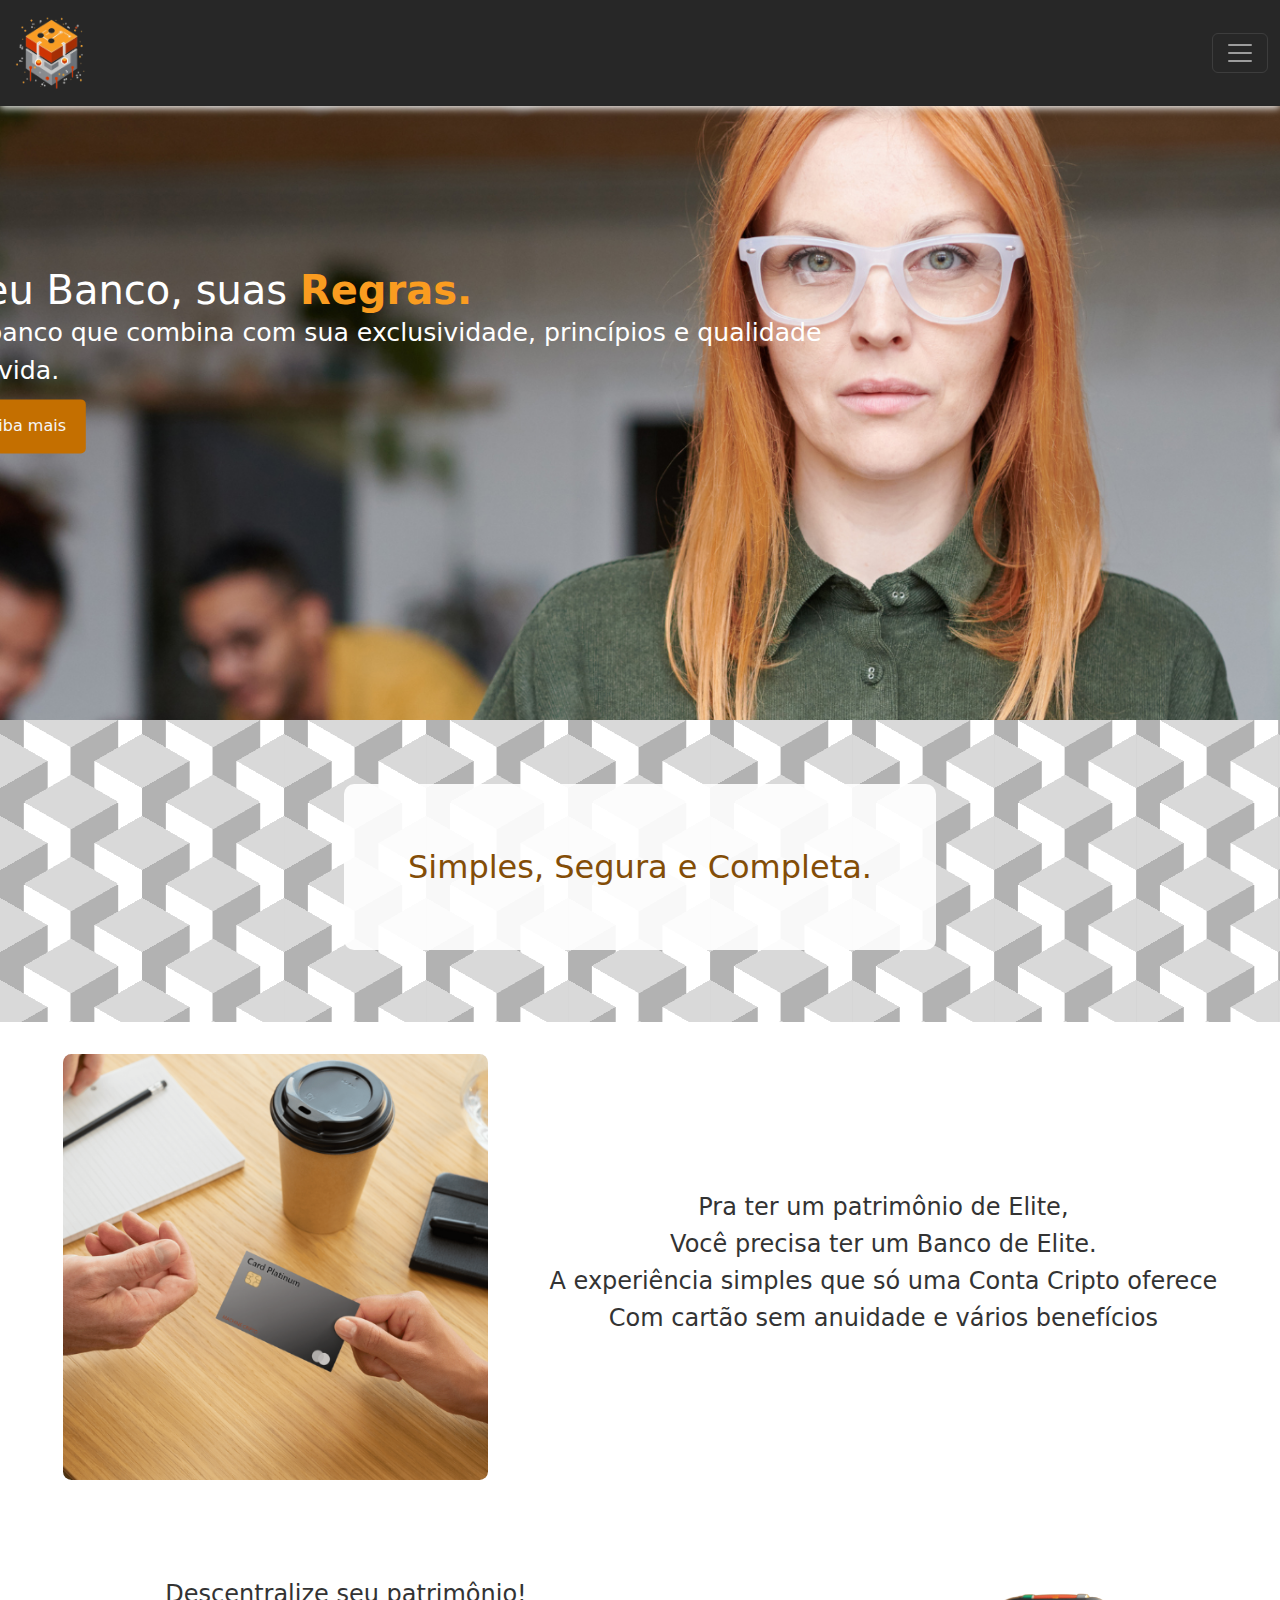
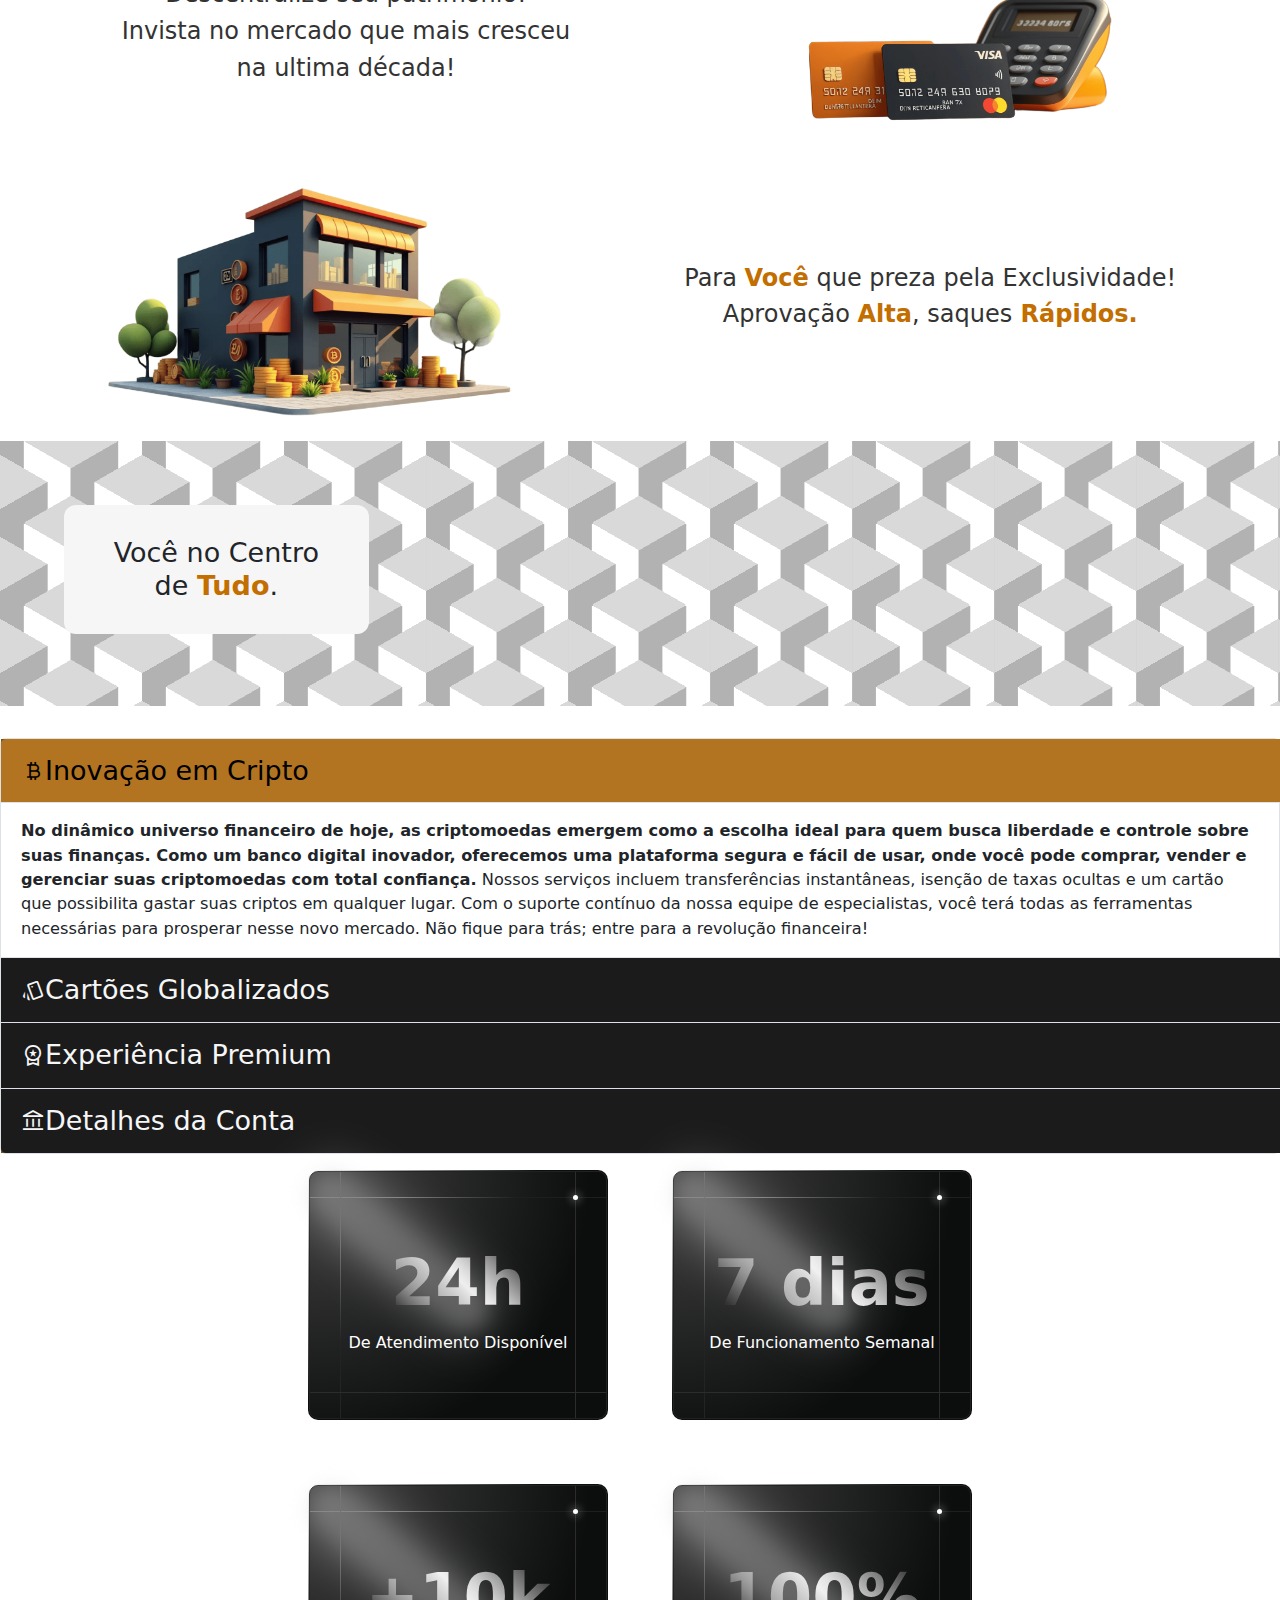
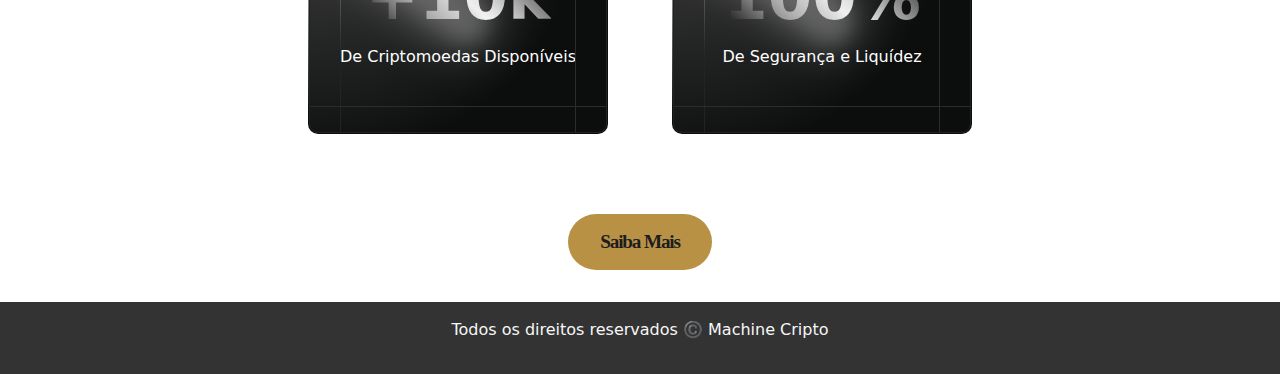
==== Machine Cripto/index.html @ af9150ca "Add files via upload" ====
<!DOCTYPE html>
<html lang="pt-br">

<head>
  <meta charset="UTF-8">
  <meta name="viewport" content="width=device-width, initial-scale=1.0">
  <link rel="stylesheet" href="./styles.css">
  <link rel="preconnect" href="https://fonts.googleapis.com">
  <link rel="preconnect" href="https://fonts.gstatic.com" crossorigin>
  <link
    href="https://fonts.googleapis.com/css2?family=Inter:ital,opsz,wght@0,14..32,100..900;1,14..32,100..900&display=swap"
    rel="stylesheet">
  <script src="./server.js"></script>
  <link href="https://cdn.jsdelivr.net/npm/bootstrap@5.3.3/dist/css/bootstrap.min.css" rel="stylesheet"
    integrity="sha384-QWTKZyjpPEjISv5WaRU9OFeRpok6YctnYmDr5pNlyT2bRjXh0JMhjY6hW+ALEwIH" crossorigin="anonymous">
  <script src="https://cdn.jsdelivr.net/npm/bootstrap@5.3.3/dist/js/bootstrap.bundle.min.js"
    integrity="sha384-YvpcrYf0tY3lHB60NNkmXc5s9fDVZLESaAA55NDzOxhy9GkcIdslK1eN7N6jIeHz"
    crossorigin="anonymous"></script>
  <link rel="icon" href="./assets/LOGO__2_-removebg-preview.png">
  <link rel="stylesheet" href="https://fonts.googleapis.com/css2?family=Material+Symbols+Outlined" />
  <title>Machine Cripto</title>
</head>
<body>

  <header>
    <nav class="navbar navbar-dark fixed-top" style="background-color: #272727;">
      <div class="container-fluid">
        <a class="navbar-brand" href="#"><img class="logo_machine" src="./assets/logo.machinecrip.png" alt=""></a>
        <button class="navbar-toggler" type="button" data-bs-toggle="offcanvas" data-bs-target="#offcanvasNavbar"
          aria-controls="offcanvasNavbar" aria-label="Toggle navigation">
          <span class="navbar-toggler-icon"></span>
        </button>
        <div class="offcanvas offcanvas-end" tabindex="-1" id="offcanvasNavbar" aria-labelledby="offcanvasNavbarLabel">
          <div class="offcanvas-header" style="background-color: #272727;>
            <h5 class="offcanvas-title" id="offcanvasNavbarLabel">Menu</h5>
            <button type="button" class="btn-close btn-close-white" data-bs-dismiss="offcanvas"
              aria-label="Close"></button>
          </div>
          <div class="offcanvas-body" style="background-color: #272727; ;">
            <ul class="navbar-nav justify-content-end pe-3">
              <li class="nav-item">
                <a class="nav-link active" aria-current="page" href="#" >Home</a>
              </li>
              <li class="nav-item">
                <a class="nav-link" href="./pageDois/loguin.html">Entre ou Cadastre-se</a>
              </li>
              <li class="nav-item dropdown">
                <a class="nav-link dropdown-toggle" href="#" role="button" data-bs-toggle="dropdown"
                  aria-expanded="false" >
                  Mais
                </a>
                <ul class="dropdown-menu" style="background-color: #272727;">
                  <li><a class="dropdown-item" href="./pageDois/indexDois.html" >Sobre Nós</a></li>
                  <li><a class="dropdown-item" href="./pageDois/Termos.html" ">Termos de uso</a></li>
                  <li>
                    <hr class="dropdown-divider">
                  </li>
                  <li><a class="dropdown-item" href="#" ">Atendimento ao cliente</a></li>
                </ul>
              </li>
            </ul>
            <form class="d-flex mt-3" role="search">
              <input class="form-control me-2" type="search" placeholder="O que você procura?" aria-label="Search">
              <button class="btn btn-outline-success" type="submit">Pesquisar</button>
            </form>
          </div>
        </div>
      </div>
    </nav>

  </header>
  <div class="banner">




    
    <img class="bannerInittt" src="./assets/Home.png" alt="Banner Inicial">
    <div class="overlay">
      <h1 class="title-home">Seu Banco, suas <strong class="palavraChave1"> Regras.</strong></h1>
      <p class="p-home">O banco que combina com sua exclusividade, princípios e qualidade de vida.</p>
      <button class="banner-button">Saiba mais</button>
    </div>
  </div>



  <div class="sesson">
  
    <div class="containerr"> <h1 class="mensagem">Simples, Segura e Completa.</h1> </div>

    <div class="divSEC">
      
      <img src="./assets/Design sem nome (11).png" alt="Vantagens do Uso de Criptomoedas" class="foto1">
      <div class="divSECText">
        <h1 class="contain_t1">Pra ter um patrimônio de Elite,</h1>
        <h1 class="contain_t1">Você precisa ter um Banco de Elite.</h1>
        <h2 class="contain_t2">A experiência simples que só uma Conta Cripto oferece</h2>
        <h2 class="contain_t2">Com cartão sem anuidade e vários benefícios</h1>
      </div>
    </div>
  </div>

  <div class="sesson">
    <div class="sessondivv">
      <div class="sessonTexto">
        <h1 class="contain_t1">Descentralize seu patrimônio!</h1>
        <h2 class="contain_t2">Invista no mercado que mais cresceu</h2>
        <h2 class="contain_t2">na ultima década!</h2>
      </div>
      <img class="foto1" src="./assets/d0638cfb-7d3e-4db9-a3ae-51fefed3ad4a.png" alt="Casos de Uso Comuns">
    </div>
  </div>

  <div class="sessondiv">
      <img class="foto1" src="./assets/ImageSynthetic (3).png" alt="Exemplos de Empresas que Aceitam Criptomoedas">
      <div class="sessondiv">
        <div class="divSECText">
          <h1 class="contain_t3">Para <strong class="palavraChave">Você</strong> que preza pela Exclusividade!</h1>
          <h2 class="contain_t2">Aprovação <strong class="palavraChave">Alta</strong>, saques<strong class="palavraChave"> Rápidos.</strong>
          </h2>
        </div>
    </div>
  </div>
  </section class="termosDeuso">

  
  <div class="containerr">
    <div class="text-containerr">
        <h1 class="text1">Você no Centro de <strong class="palavraChave">Tudo</strong>.</h1>
    </div>
    <img src="./assets/Design sem nome (12).png" alt="" class="foto2">
</div>
  <section class="session_rright">
    <div class="accordion" id="accordionPanelsStayOpenExample">
      <div class="accordion-item">
          <h2 class="accordion-header">
              <button class="accordion-button" type="button" data-bs-toggle="collapse" data-bs-target="#panelsStayOpen-collapseOne" aria-expanded="true" aria-controls="panelsStayOpen-collapseOne">
                  <span class="material-symbols-outlined">currency_bitcoin</span> Inovação em Cripto 
              </button>
          </h2>
          <div id="panelsStayOpen-collapseOne" class="accordion-collapse collapse show">
              <div class="accordion-body">
                  <strong>No dinâmico universo financeiro de hoje, as criptomoedas emergem como a escolha ideal para quem busca liberdade e controle sobre suas finanças. Como um banco digital inovador, oferecemos uma plataforma segura e fácil de usar, onde você pode comprar, vender e gerenciar suas criptomoedas com total confiança.</strong> Nossos serviços incluem transferências instantâneas, isenção de taxas ocultas e um cartão que possibilita gastar suas criptos em qualquer lugar. Com o suporte contínuo da nossa equipe de especialistas, você terá todas as ferramentas necessárias para prosperar nesse novo mercado. Não fique para trás; entre para a revolução financeira!
              </div>
          </div>
      </div>
      <div class="accordion-item">
          <h2 class="accordion-header">
              <button class="accordion-button collapsed" type="button" data-bs-toggle="collapse" data-bs-target="#panelsStayOpen-collapseTwo" aria-expanded="false" aria-controls="panelsStayOpen-collapseTwo">
                  <span class="material-symbols-outlined">style</span>Cartões Globalizados
              </button>
          </h2>
          <div id="panelsStayOpen-collapseTwo" class="accordion-collapse collapse">
              <div class="accordion-body">
                  <strong>Descubra a liberdade financeira com nossos cartões globalizados, projetados para facilitar transações em qualquer moeda, seja ela fiduciária ou criptográfica. Com um único cartão, você pode fazer câmbio instantâneo entre moedas governamentais e criptomoedas, aproveitando as melhores taxas do mercado.</strong> Viaje, compre e gerencie seu dinheiro de forma prática e segura. Nossos cartões oferecem integração total com sua conta digital, permitindo que você acesse seus ativos em qualquer lugar do mundo. Transforme sua experiência financeira e mantenha-se à frente com a flexibilidade que só um cartão globalizado pode proporcionar!
              </div>
          </div>
      </div>
      <div class="accordion-item">
          <h2 class="accordion-header">
              <button class="accordion-button collapsed" type="button" data-bs-toggle="collapse" data-bs-target="#panelsStayOpen-collapseThree" aria-expanded="false" aria-controls="panelsStayOpen-collapseThree">
                  <span class="material-symbols-outlined">workspace_premium</span> Experiência Premium 
              </button>
          </h2>
          <div id="panelsStayOpen-collapseThree" class="accordion-collapse collapse">
              <div class="accordion-body">
                  <strong>No nosso banco digital, a exclusividade não é apenas um conceito; é um compromisso. Nós nos especializamos em atender clientes que buscam serviços financeiros sob medida, com um padrão elevado de qualidade e sofisticação. Aqui, cada cliente é tratado como único, recebendo atenção personalizada e soluções financeiras que refletem seu estilo de vida.</strong> Com acesso a produtos exclusivos, assessoria financeira dedicada e um atendimento que prioriza a discrição e a eficiência, garantimos que sua experiência conosco seja inigualável. Se você valoriza privacidade, segurança e inovação, nós temos a solução perfeita para você.
              </div>
          </div>
      </div>
      <div class="accordion-item">
          <h2 class="accordion-header">
              <button class="accordion-button collapsed" type="button" data-bs-toggle="collapse" data-bs-target="#panelsStayOpen-collapseFour" aria-expanded="false" aria-controls="panelsStayOpen-collapseFour">
                  <span class="material-symbols-outlined">account_balance</span> Detalhes da Conta
              </button>
          </h2>
          <div id="panelsStayOpen-collapseFour" class="accordion-collapse collapse">
              <div class="accordion-body">
                  <strong>Descubra a conveniência e a modernidade de ter uma conta 100% digital, onde você pode gerenciar suas finanças de forma rápida e segura, a qualquer hora e em qualquer lugar. Nossa plataforma oferece acesso total a todos os serviços bancários com apenas alguns cliques.</strong> Com recursos como transferências instantâneas, pagamentos de contas, investimento em criptomoedas e controle de gastos em tempo real, você tem tudo o que precisa na palma da mão. Além disso, nossa interface intuitiva garante uma experiência fluida, sem complicações. Seja você um cliente individual ou uma empresa, nossa conta digital é projetada para atender suas necessidades específicas, oferecendo suporte dedicado e ferramentas personalizadas. Aproveite a liberdade de gerenciar suas finanças sem limites e sem filas.
              </div>
          </div>
      </div>
  </div>
  
  </section>
    <div class="finaly">
      <div class="cards-end">

        <div class="outer">
          <div class="dot"></div>
          <div class="cardd">
            <div class="ray"></div>
            <div class="text">24h</div>
            <div>De Atendimento  Disponível</div>
            <div class="line topl"></div>
            <div class="line leftl"></div>
            <div class="line bottoml"></div>
            <div class="line rightl"></div>
          </div>
        </div>



        <div class="outer">
          <div class="dot"></div>
          <div class="cardd">
            <div class="ray"></div>
            <div class="text">+10k</div>
            <div>De Criptomoedas Disponíveis</div>
            <div class="line topl"></div>
            <div class="line leftl"></div>
            <div class="line bottoml"></div>
            <div class="line rightl"></div>
          </div>
        </div>

      </div>

      <div class="cards-end">

        <div class="outer">
          <div class="dot"></div>
          <div class="cardd">
            <div class="ray"></div>
            <div class="text">7 dias</div>
            <div>De Funcionamento Semanal</div>
            <div class="line topl"></div>
            <div class="line leftl"></div>
            <div class="line bottoml"></div>
            <div class="line rightl"></div>
          </div>
        </div>

        <div class="outer">
          <div class="dot"></div>
          <div class="cardd">
            <div class="ray"></div>
            <div class="text">100%</div>
            <div>De Segurança e Liquídez</div>
            <div class="line topl"></div>
            <div class="line leftl"></div>
            <div class="line bottoml"></div>
            <div class="line rightl"></div>
          </div>
        </div>

      </div>

    </div>


  </section>
  <div class="botaoDiv">
    <a class="button button-item" href="./pageDois/indexDois.html">
      <span class="button-bg">
        <span class="button-bg-layers">
          <span class="button-bg-layer button-bg-layer-1 -purple"></span>
          <span class="button-bg-layer button-bg-layer-2 -turquoise"></span>
          <span class="button-bg-layer button-bg-layer-3 -yellow"></span>
        </span>
      </span>
      <span class="button-inner">
        <span class="button-inner-static">Saiba Mais</span>
        <span class="button-inner-hover">Saiba Mais</span>
      </span>
    </a>
  </div>
  
  <footer class="rodape">
    <p>Todos os direitos reservados ©️ Machine Cripto</p>
  </footer>
</body>


</html>
---- Machine Cripto/styles.css ----
body {
  font-family: 'Inter', sans-serif;
  margin: 0;
  padding: 0;
  box-sizing: border-box;
  color: #333;
  background-color: #c1c1c1;
}

header {
  width: 100%;
  background-color: #333;
  color: #fff;
}

.logo_machine {
  width: 80px;
  height: 80px;
}

/* Banner Initialization */
.bannerInit {
  width: 100%;
  display: flex;
  align-items: center;
  justify-content: center;
  padding: 0 5px 15px 5px;
}

.mensagem {
  padding: 5vw; /* Padding responsivo padrão */
  color: #834d07;
  font-size: 2.5vw; /* Tamanho da fonte responsivo padrão */
  text-align: center; /* Centraliza o texto */

  border-radius: 10px; /* Borda arredondada */
  background-color: rgba(255, 255, 255, 0.9); /* Fundo branco semitransparente */

}

.accordion {
  margin: 0 auto;
  align-items: center;
  /* margin-left: 0.1rem; */
  padding-top: 2rem ;
  width: 100%; /* Garante que a largura do acordeão ocupe 100% do contêiner pai */
  ; /* Centraliza o acordeão na página */
  border: none; /* Remove bordas se necessário */
}

/* Media query para dispositivos móveis */
@media (max-width: 600px) {

  .session_rright{
    margin-left: 0;  /* Remove a margem esquerda */
  }

  .accordion {
    width: 95%;
    margin-right: 20px;
    padding: 0;
  }

  .accordion-button {
      font-size: 1rem; /* Ajusta o tamanho da fonte do botão */
      padding: 1rem; /* Aumenta o preenchimento para melhor toque em telas pequenas */
  }

  .accordion-body {
      font-size: 0.9rem; /* Ajusta o tamanho da fonte do conteúdo */
      padding: 1rem; /* Garante que o conteúdo tenha um bom espaçamento */
  }
}


@media (max-width: 1025px) {
  .mensagem {
    padding: 8vw; /* Aumenta o padding */
    font-size: 4vw; /* Aumenta o tamanho da fonte */
  }

  h1.text1{
    font-size: 32px;

  }

  .foto1{
    width: 70%;
  }

  h1.contain_t1{
    font-size: 3.4vh;
  }

  h2.contain_t2{
    font-size: 2vh;
  }

  div.divSEC{
    padding: 2rem;
    gap: 3rem;
  }

  div.overlay{
    padding: 6rem;
    font-size: 1.5vh;
  }

  h1.title-home{
    font-size: 3vh;
  }

  p.p-home{
    font-size: 1.7vh;
  }

  img.bannerInittt{
    width: 250%;
    margin-right: 100rem;
    height: auto;
  }

  button.banner-button{
    font-size: 1.9vh;
  }
}

/* Ajustes para celulares */
@media (max-width: 770px) {
  .mensagem {
    padding: 8vw; /* Aumenta o padding */
    font-size: 4vw; /* Aumenta o tamanho da fonte */
  }

  h1.text1{
    font-size: 32px;

  }

  .foto1{
    width: 70%;
  }

  h1.contain_t1{
    font-size: 3.4vh;
  }

  h2.contain_t2{
    font-size: 2vh;
  }

  div.divSEC{
    padding: 2rem;
    gap: 3rem;
  }

  div.overlay{
    padding: 6rem;
    font-size: 1.5vh;
  }

  h1.title-home{
    font-size: 3vh;
  }

  p.p-home{
    font-size: 1.7vh;
  }

  img.bannerInittt{
    width: 250%;
    margin-right: 100rem;
    height: auto;
  }

  button.banner-button{
    font-size: 1.9vh;
  }

  .accordion{
    width: 90%;
    margin-right: 3.7rem;

  }
}

/* Navbar Styles */
.navbar {
  display: flex;
  align-items: center;
  justify-content: space-between;
  padding: 10px 30px;
  box-shadow: 0 0.1rem 0.5rem #fff;
}

/* NavLinks Styles */
.navLinks {
  font-weight: 700;
}

.navLinks:hover {
  transition: 0.8s;
  font-size: 17px;
}

.navbar a {
  color: #fff;
  text-decoration: none;
  display: flex;
  align-items: center;
  gap: 1rem;
  font-weight: 500;
}


.burger {
  position: relative;
  width: 40px;
  height: 30px;
  background: transparent;
  cursor: pointer;
  display: block;
}

.session_rright{
  margin: 0 auto;
  align-items: center;
}

.container {
  background-color: #414141;
}


@keyframes bounce {
  0%, 100% {
    transform: translateY(36px);
  }
  50% {
    transform: translateY(46px);
  }
}

@keyframes bounce2 {
  0%, 100% {
    transform: translateY(46px);
  }
  50% {
    transform: translateY(56px);
  }
}

@keyframes umbral {
  0% {
    stop-color: #d3a5102e;
  }
  50% {
    stop-color: rgba(211, 165, 16, 0.519);
  }
  100% {
    stop-color: #d3a5102e;
  }
}

@keyframes particles {
  0%, 100% {
    transform: translateY(16px);
  }
  50% {
    transform: translateY(6px);
  }
}

#particles {
  animation: particles 4s ease-in-out infinite;
}

#animatedStop {
  animation: umbral 4s infinite;
}

#bounce {
  animation: bounce 4s ease-in-out infinite;
}

#bounce2 {
  animation: bounce2 4s ease-in-out infinite;
  animation-delay: 0.5s;
}


.session {
  display: flex;
  justify-content: center;
  align-items: center;
  padding: 2rem;
  background-color: #fff;
  box-shadow: 0 4px 8px rgba(0, 0, 0, 0.1);
  margin: 2rem 0;
}

.session h2 {
  margin: 0;
  font-size: 1.5rem;
  color: #333;
}


.toping {
  display: flex;
  flex-direction: column;
  align-items: center;
  justify-content: center;
  margin-top: 1px;
}

.topping_h1 {
  margin-top: 1px;
  font-weight: 900;
  text-align: center;
}


.contain {
  display: block;
  text-align: center;
}

.divSEC {
  display: flex;
  align-items: center;
  justify-content: space-around;
  margin: 2rem;
  flex-wrap: wrap-reverse;
}

.divSECText {
  font-size: 28px;
}

.foto1 {
  width: 35%; /* ajuste o tamanho da imagem */
  height: auto; /* ajuste o tamanho da imagem */
  background-size: cover;
  border-radius: 2%;
  opacity: 1; /* inicia invisível */
  transition: opacity 0.5s ease;
}

.foto2{
  width: 70%; /* ajuste o tamanho da imagem */
  height: auto; /* ajuste o tamanho da imagem */
  background-size: cover;
  border-radius: 2%;
  opacity: 1; /* inicia invisível */
  transition: opacity 0.5s ease;
}

.sessonDiv {
  display: flex-wrap;
  align-items: center;
  justify-content: space-around;
  margin: 2rem;
  flex-direction: wrap-reverse;
}

@media (max-width: 1200px) {
  .sessonDiv {
    flex-direction: column;
    align-items: center;
  }
}


@media (max-width: 900px) {
  .sessonDiv {
    margin: 1rem;
  }
}


@media (max-width: 600px) {
  .sessonDiv {
    margin: 0.5rem;
    padding: 1rem;
  }
}

.sessonFoto {
  height: 450px;
  width: 100%;
  max-width: 900px;
}

.sessonTexto {
  margin: 30px;
  font-size: 28px;
}

.sessondivv{
  display: flex;
  align-items: center;
  justify-content: space-around;
  margin: 1rem;
  flex-wrap: wrap;
}


.sessondiv {
  display: flex;
  align-items: center;
  justify-content: space-around;
  margin: 1rem;
  flex-wrap: wrap-reverse;
}

.sessonfoto3 {
  width: 50px;
  height: 50px;
}

.contain_t {
  font-size: 1rem;
  margin-bottom: 1rem;
  color: #333;
}

.contain_t1,
.contain_t2,
.contain_t3 {
  font-size: 1.5rem; /* Tamanho da fonte responsivo padrão */
  color: #333; /* Cor do texto (ajuste conforme necessário) */
  text-align: center; /* Centraliza o texto */
}



/* Ajustes para celulares */
@media (max-width: 768px) {
  .contain_t1,
  .contain_t2,
  .contain_t3 {
    font-size: 6vw; /* Aumenta ainda mais o tamanho da fonte */
  }
}

h2 {
  font-size: 1.5rem;
  color: #333;
}

/* Responsive Styles */
@media (max-width: 1200px) {
  .contain_t {
    font-size: 1.75rem;
  }

  .navbar {
    padding: 10px 20px;
  }

  .divSECText {
    font-size: 1.5rem;
  }

  .foto1,
  .sessonFoto {
    width: 50%;
    height: auto;
  }
}

@media (max-width: 1024px) {
  .session {
    flex-direction: column;
    padding: 1rem;
  }

  .contain_t {
    font-size: 1.5rem;
  }

  .navbar {
    flex-direction: column;
    align-items: center;
  }

  .divSECText {
    font-size: 1.25rem;
  }
  .divsessonTexto {
    font-size: 1.25rem;
  }
}

@media (max-width: 600px) {

  @media (max-width: 600px) {
    section.session_right {
      display: flex;
      padding: 2rem;
      margin: 0 auto; /* Centraliza a seção */
      align-items: center; /* Alinha itens no centro verticalmente */
      text-align: center; /* Centraliza o texto */
      flex-direction: column; /* Empilha os itens verticalmente */
      max-width: 90%; /* Define uma largura máxima para evitar que a seção fique muito larga */
    }
  
    section.session_right > * {
      margin: 1rem 0; /* Margem vertical para os componentes internos */
      width: 100%; /* Faz os componentes ocuparem toda a largura disponível */
      max-width: 600px; /* Limita a largura dos componentes, se necessário */
    }
  }
  

  header, footer {
    padding: 1rem;
  }

  .navLinks {
    display: none;
  }

  .navbar {
    justify-content: center;
  }

  .burger {
    display: block;
  }

  img.bannerInittt{
    width: 365%;
  }


  .session {
    padding: 1rem;
    text-align: center;
  }

  .contain_t {
    font-size: 1.25rem;
  }

  .foto1,
  .sessonFoto {
    width: 100%;
    height: auto;
  }

  .containButton {
    padding: 0.5rem 1rem;
    font-size: 0.8rem;
  }

  footer {
    display: block;
    background-color: #333;
    color: #fff;
    text-align: center;
    padding: 1rem;
    font-size: 0.9rem;
  }

  ul {
    list-style-type: disc;
    margin: 0;
    padding: 0;
    padding-left: 1.5rem;
  }

  li {
    margin-bottom: 0.5rem;
  }

  .divCoin {
    padding: 1.9rem;
    align-items: flex-start;
  }

  .accordion-button {
    font-size: 0.9rem; /* Ajusta o tamanho da fonte para celulares */
    padding: 0.75rem; /* Reduz o preenchimento para mais espaço */
}

.accordion-body {
    font-size: 0.85rem; /* Tamanho de fonte menor no corpo do acordeão */
    padding: 0.5rem; /* Reduz o preenchimento */
}

.accordion-item {
    margin-bottom: 1rem; /* Espaço entre os itens do acordeão */
}

/* Para centralizar os ícones e o texto */
.accordion-header {
    text-align: center; /* Centraliza o cabeçalho do acordeão */
}

.material-symbols-outlined {
    display: block; /* Faz com que o ícone fique em uma linha separada do texto */
    margin: 0 auto; /* Centraliza o ícone */
}
}




.saibaMais {
  background: linear-gradient(30deg, #000 35%, #ea8b19 73%);
  position: relative;
  padding: 15px 45px;
  font-size: 20px;
  font-weight: 500;
  color: white;
  border: 5px solid #ea8b19;
  border-radius: 8px;
  transition: all .3s ease-in-out;
}


.rodape {
  margin-top: 3rem;
  padding-top: 1rem;
  margin: 0 auto;
  display: block;
  align-items: center;
  justify-content: center;
  background-color: #333;
  padding: 1rem;
}

.rodape p {
  color: #f6f6f6;
  text-align: center;
}


.text2{
  font-size: 20px;
}

.text3{
  font-size: 20px;
}

.text4{
  font-size: 20px;
}

.text5{
  font-size: 20px;
}

.saibaMais{
  align-items: center;
  margin: 0 auto;
  display: block;
  justify-content: center;
  padding: 5rem, 5rem, 5rem, 5rem;
  
}

.botaoDiv{
  padding: 2rem;
  display: flex;
  align-items: center;
  justify-content: center;
  margin: 0 auto;
}

ul, ol {
  list-style-type: none; /* Remove os marcadores das listas não ordenadas e ordenadas */
  padding: 0;            /* Remove o preenchimento interno da lista */
  margin: 0;             /* Remove a margem da lista */
}

/* Adicionalmente, se precisar ajustar o layout dos itens da lista */
ul li, ol li {
  padding: 0;            /* Remove o preenchimento interno dos itens da lista */
  margin: 0;             /* Remove a margem dos itens da lista */
}

.saibaMais a{
  text-decoration: none;
  color: #f6f6f6;
}


.flip-card {
  background-color: transparent;
  width: 240px;
  height: 154px;
  perspective: 1000px;
  color: rgb(0, 0, 0);
}

.heading_8264 {
  position: absolute;
  font-size: 1em;
  top: 0.75em;
  left: 1em;
  font-weight: 600;
  text-shadow: -0.2px -0.2px 0.2px white, 0.2px -0.2px 0.2px gray,
    -0.2px 0.2px 0.2px white, 0.2px 0.2px 0.2px gray;
}

.logo {
  position: absolute;
  top: 6.8em;
  left: 11.7em;
}

.chip {
  position: absolute;
  top: 2.3em;
  left: 1.5em;
}

.contactless {
  position: absolute;
  top: 3.5em;
  left: 12.4em;
}

.number {
  position: absolute;
  font-weight: 600;
  letter-spacing: 1px;
  font-size: 0.75em;
  top: 7em;
  left: 1.5em;
}

.date_8264 {
  position: absolute;
  font-weight: 600;
  font-size: 0.75em;
  top: 9em;
  left: 1.5em;
  letter-spacing: 2px;
}

.cvc_number {
  position: absolute;
  font-weight: 600;
  font-size: 0.75em;
  top: 9em;
  left: 8.5em;
  letter-spacing: 2px;
}

.cvc {
  position: absolute;
  font-weight: 600;
  font-size: 5px;
  top: 6.9rem;
  left: 8rem;
}

.exp {
  position: absolute;
  font-weight: 600;
  font-size: 5px;
  top: 6.9rem;
  left: 3.8rem;
}

.name {
  position: absolute;
  font-weight: 400;
  font-size: 8.5px;
  top: 15em;
  left: 2em;
  color: #A52D04;
}

.strip {
  position: absolute;
  background-color: rgb(255, 255, 255);
  width: 15em;
  height: 2.25em;
  top: 0;
  border-radius: 1rem 1rem 0 0;
}

.flip-card-inner {
  position: relative;
  width: 100%;
  height: 100%;
  text-align: center;
  transition: transform 0.8s;
  transform-style: preserve-3d;
}

.flip-card:hover .flip-card-inner {
  transform: rotateY(180deg);
}

.flip-card-front,
.flip-card-back {
  box-shadow: 0 4px 10px 0 rgba(0, 0, 0, 0.1);
  position: absolute;
  display: flex;
  flex-direction: column;
  justify-content: center;
  width: 100%;
  height: 100%;
  -webkit-backface-visibility: hidden;
  backface-visibility: hidden;
  border-radius: 1rem;

}

.flip-card-front {
  background: linear-gradient(135deg, #ceccbb, #efc355, #b7a501);
  border: 1px solid white;
}

.flip-card-back {
  background: linear-gradient(135deg,  #ceccbb, #efc355, #b7a501);
  transform: rotateY(180deg);
}


.sessonDiv {
  margin: 3rem;
  display: flex;
  flex-wrap: wrap;
  align-items: center;
  justify-content: center;
  gap: 2rem;
}


@media (min-width: 768px) { /* Ajuste conforme necessário */
  .sessonDiv {
    flex-direction: row; /* Itens lado a lado */
  }
}


@media (max-width: 767px) { /* Ajuste conforme necessário */
  .sessonDiv {
    flex-direction: column; /* Itens um abaixo do outro */
  }
}

.flip-card-front2 {
  background: linear-gradient(135deg, #a7a7a7, #636161, #000000);
  border: 1px solid white;
}

.flip-card-back2 {
  background: linear-gradient(135deg, #fffffa, #636161, #000000);
  transform: rotateY(180deg);
}
.flip-card-front2,
.flip-card-back2 {
  box-shadow: 0 4px 10px 0 rgba(0, 0, 0, 0.1);
  position: absolute;
  display: flex;
  flex-direction: column;
  justify-content: center;
  width: 100%;
  height: 100%;
  -webkit-backface-visibility: hidden;
  backface-visibility: hidden;
  border-radius: 1rem;

}

.flip-card-front3 {
  background: linear-gradient(135deg, #83d7ee, #5bafca, #052a34);
  border: 1px solid white;
}

.flip-card-back3 {
  background: linear-gradient(135deg, #83d7ee, #5bafca, #052a34);
  transform: rotateY(180deg);
}
.flip-card-front3,
.flip-card-back3 {
  box-shadow: 0 4px 10px 0 rgba(0, 0, 0, 0.1);
  position: absolute;
  display: flex;
  flex-direction: column;
  justify-content: center;
  width: 100%;
  height: 100%;
  -webkit-backface-visibility: hidden;
  backface-visibility: hidden;
  border-radius: 1rem;

}

.cards {
  background-color: var(--bg-color);
  padding: 0.5rem 1rem;
  border-radius: 1.25rem;
  text-align: center; /* Centraliza o texto dentro dos elementos de bloco */
  display: flex; /* Define um layout flexível */
  flex-direction: column; /* Organiza os itens em coluna */
  align-items: center; /* Centraliza o conteúdo horizontalmente */
  justify-content: center; /* Centraliza o conteúdo verticalmente */
  gap: 1rem; /* Espaçamento uniforme entre os itens (opcional) */
}


.loader {
  padding-top: 5rem;
  /* text-decoration:rgb(185, 62, 62); */
  color: rgb(180, 179, 179);
  font-family: "Poppins", sans-serif;
  font-weight: 500;
  font-size: 25px;
  -webkit-box-sizing: content-box;
  box-sizing: content-box;
  height: 40px;
  padding: 10px 10px;
  display: -webkit-box;
  display: -ms-flexbox;
  display: flex-box;
  border-radius: 8px;
  text-align: left;

}

.words {
  overflow: hidden;
  position: relative;
  text-align: center center;
  justify-content: center;
}
.words::after {
  content: "";
  position: absolute;
  inset: 0;
  background: linear-gradient(
    var(--bg-color) 10%,
    transparent 30%,
    transparent 70%,
    var(--bg-color) 90%
  );
  z-index: 20;
}

.word {
  display: block;
  height: 100%;
  padding-left: 6px;
  color: #b56f44;
  animation: spin_4991 4s infinite;
}

@keyframes spin_4991 {
  10% {
    -webkit-transform: translateY(-102%);
    transform: translateY(-102%);
  }

  25% {
    -webkit-transform: translateY(-100%);
    transform: translateY(-100%);
  }

  35% {
    -webkit-transform: translateY(-202%);
    transform: translateY(-202%);
  }

  50% {
    -webkit-transform: translateY(-200%);
    transform: translateY(-200%);
  }

  60% {
    -webkit-transform: translateY(-302%);
    transform: translateY(-302%);
  }

  75% {
    -webkit-transform: translateY(-300%);
    transform: translateY(-300%);
  }

  85% {
    -webkit-transform: translateY(-402%);
    transform: translateY(-402%);
  }

  100% {
    -webkit-transform: translateY(-400%);
    transform: translateY(-400%);
  }
}

.session_top {
  padding-top: 10rem;
}

.topping_h11{
  padding: 2rem;
  padding-top: 5rem;
  color:#F9AD34;
  font-weight: 700;
  font-size: 65px;

}

.display-1 {
  padding: 2rem;
  font-weight: 700;
  font-size: 32px;
}

.bannerInitt{
  padding-top: 3rem;
  width: 100%;
}

.display-6 {
  padding: 2rem;
  
  
}


/* pagina de loguin */

.espacanento {
  padding-top: 25px;
}


/* From Uiverse.io by akshat-patel28  
.form-container {
  width: 350px;
  height: 500px;
  background-color: #fff;
  box-shadow: rgba(0, 0, 0, 0.35) 0px 5px 15px;
  border-radius: 10px;
  box-sizing: border-box;
  padding: 20px 30px;
}
*/
.title {
  text-align: center;
  font-family: "Lucida Sans", "Lucida Sans Regular", "Lucida Grande",
        "Lucida Sans Unicode", Geneva, Verdana, sans-serif;
  margin: 10px 0 30px 0;
  font-size: 28px;
  font-weight: 800;
}

.form {
  width: 100%;
  display: flex;
  flex-direction: column;
  gap: 18px;
  margin-bottom: 15px;
}

.input {
  border-radius: 20px;
  border: 1px solid #c0c0c0;
  outline: 0 !important;
  box-sizing: border-box;
  padding: 12px 15px;
}

.page-link {
  text-decoration: underline;
  margin: 0;
  text-align: end;
  color: #747474;
  text-decoration-color: #8D7906;
}

.page-link-label {
  cursor: pointer;
  font-family: "Lucida Sans", "Lucida Sans Regular", "Lucida Grande",
        "Lucida Sans Unicode", Geneva, Verdana, sans-serif;
  font-size: 9px;
  font-weight: 700;
  color: black;
}

.page-link-label:hover {
  color: #000;
}

.form-btn {
  padding: 10px 15px;
  font-family: "Lucida Sans", "Lucida Sans Regular", "Lucida Grande",
        "Lucida Sans Unicode", Geneva, Verdana, sans-serif;
  border-radius: 20px;
  border: 0 !important;
  outline: 0 !important;
  background: #F99D24;
  color: white;
  cursor: pointer;
  box-shadow: rgba(0, 0, 0, 0.24) 0px 3px 8px;
}

.form-btn:active {
  box-shadow: none;
}

.sign-up-label {
  margin: 0;
  font-size: 10px;
  color: #747474;
  font-family: "Lucida Sans", "Lucida Sans Regular", "Lucida Grande",
        "Lucida Sans Unicode", Geneva, Verdana, sans-serif;
}

.sign-up-link {
  margin-left: 1px;
  font-size: 11px;
  text-decoration: underline;
  text-decoration-color: rgb(221, 162, 11);
  color: Black;
  cursor: pointer;
  font-weight: 800;
  font-family: "Lucida Sans", "Lucida Sans Regular", "Lucida Grande",
        "Lucida Sans Unicode", Geneva, Verdana, sans-serif;
}

.buttons-container {
  width: 100%;
  display: flex;
  flex-direction: column;
  justify-content: flex-start;
  margin-top: 20px;
  gap: 15px;
}

.apple-login-button,
    .google-login-button {
  border-radius: 20px;
  box-sizing: border-box;
  padding: 10px 15px;
  box-shadow: rgba(0, 0, 0, 0.16) 0px 10px 36px 0px,
        rgba(0, 0, 0, 0.06) 0px 0px 0px 1px;
  cursor: pointer;
  display: flex;
  justify-content: center;
  align-items: center;
  font-family: "Lucida Sans", "Lucida Sans Regular", "Lucida Grande",
        "Lucida Sans Unicode", Geneva, Verdana, sans-serif;
  font-size: 11px;
  gap: 5px;
}

.apple-login-button {
  background-color: #000;
  color: #fff;
  border: 2px solid #000;
}

.google-login-button {
  border: 2px solid #747474;
}

.apple-icon,
    .google-icon {
  font-size: 18px;
  margin-bottom: 1px;
}

.sessaoLoguin{
  display: flex;
  padding-top: 10rem;
  align-items: center;
  justify-content: space-between;
  margin: 0 auto;
  flex-direction: column;
}


/* From Uiverse.io by Nawsome */ 
.loadingspinner {
  --square: 26px;
  --offset: 30px;
  --duration: 2.4s;
  --delay: 0.2s;
  --timing-function: ease-in-out;
  --in-duration: 0.4s;
  --in-delay: 0.1s;
  --in-timing-function: ease-out;
  width: calc( 3 * var(--offset) + var(--square));
  height: calc( 2 * var(--offset) + var(--square));
  padding: 0px;
  margin-left: auto;
  margin-right: auto;
  margin-top: 10px;
  margin-bottom: 30px;
  position: relative;
}

.loadingspinner div {
  display: inline-block;
  background: darkorange;
    /*background: var(--text-color);*/
    /*box-shadow: 1px 1px 1px rgba(0, 0, 0, 0.4);*/
  border: none;
  border-radius: 2px;
  width: var(--square);
  height: var(--square);
  position: absolute;
  padding: 0px;
  margin: 0px;
  font-size: 6pt;
  color: black;
}

.loadingspinner #square1 {
  left: calc( 0 * var(--offset) );
  top: calc( 0 * var(--offset) );
  animation: square1 var(--duration) var(--delay) var(--timing-function) infinite,
               squarefadein var(--in-duration) calc(1 * var(--in-delay)) var(--in-timing-function) both;
}

.loadingspinner #square2 {
  left: calc( 0 * var(--offset) );
  top: calc( 1 * var(--offset) );
  animation: square2 var(--duration) var(--delay) var(--timing-function) infinite,
              squarefadein var(--in-duration) calc(1 * var(--in-delay)) var(--in-timing-function) both;
}

.loadingspinner #square3 {
  left: calc( 1 * var(--offset) );
  top: calc( 1 * var(--offset) );
  animation: square3 var(--duration) var(--delay) var(--timing-function) infinite,
               squarefadein var(--in-duration) calc(2 * var(--in-delay)) var(--in-timing-function) both;
}

.loadingspinner #square4 {
  left: calc( 2 * var(--offset) );
  top: calc( 1 * var(--offset) );
  animation: square4 var(--duration) var(--delay) var(--timing-function) infinite,
               squarefadein var(--in-duration) calc(3 * var(--in-delay)) var(--in-timing-function) both;
}

.loadingspinner #square5 {
  left: calc( 3 * var(--offset) );
  top: calc( 1 * var(--offset) );
  animation: square5 var(--duration) var(--delay) var(--timing-function) infinite,
               squarefadein var(--in-duration) calc(4 * var(--in-delay)) var(--in-timing-function) both;
}

@keyframes square1 {
  0% {
    left: calc( 0 * var(--offset) );
    top: calc( 0 * var(--offset) );
  }

  8.333% {
    left: calc( 0 * var(--offset) );
    top: calc( 1 * var(--offset) );
  }

  100% {
    left: calc( 0 * var(--offset) );
    top: calc( 1 * var(--offset) );
  }
}

@keyframes square2 {
  0% {
    left: calc( 0 * var(--offset) );
    top: calc( 1 * var(--offset) );
  }

  8.333% {
    left: calc( 0 * var(--offset) );
    top: calc( 2 * var(--offset) );
  }

  16.67% {
    left: calc( 1 * var(--offset) );
    top: calc( 2 * var(--offset) );
  }

  25.00% {
    left: calc( 1 * var(--offset) );
    top: calc( 1 * var(--offset) );
  }

  83.33% {
    left: calc( 1 * var(--offset) );
    top: calc( 1 * var(--offset) );
  }

  91.67% {
    left: calc( 1 * var(--offset) );
    top: calc( 0 * var(--offset) );
  }

  100% {
    left: calc( 0 * var(--offset) );
    top: calc( 0 * var(--offset) );
  }
}

@keyframes square3 {
  0%,100% {
    left: calc( 1 * var(--offset) );
    top: calc( 1 * var(--offset) );
  }

  16.67% {
    left: calc( 1 * var(--offset) );
    top: calc( 1 * var(--offset) );
  }

  25.00% {
    left: calc( 1 * var(--offset) );
    top: calc( 0 * var(--offset) );
  }

  33.33% {
    left: calc( 2 * var(--offset) );
    top: calc( 0 * var(--offset) );
  }

  41.67% {
    left: calc( 2 * var(--offset) );
    top: calc( 1 * var(--offset) );
  }

  66.67% {
    left: calc( 2 * var(--offset) );
    top: calc( 1 * var(--offset) );
  }

  75.00% {
    left: calc( 2 * var(--offset) );
    top: calc( 2 * var(--offset) );
  }

  83.33% {
    left: calc( 1 * var(--offset) );
    top: calc( 2 * var(--offset) );
  }

  91.67% {
    left: calc( 1 * var(--offset) );
    top: calc( 1 * var(--offset) );
  }
}

@keyframes square4 {
  0% {
    left: calc( 2 * var(--offset) );
    top: calc( 1 * var(--offset) );
  }

  33.33% {
    left: calc( 2 * var(--offset) );
    top: calc( 1 * var(--offset) );
  }

  41.67% {
    left: calc( 2 * var(--offset) );
    top: calc( 2 * var(--offset) );
  }

  50.00% {
    left: calc( 3 * var(--offset) );
    top: calc( 2 * var(--offset) );
  }

  58.33% {
    left: calc( 3 * var(--offset) );
    top: calc( 1 * var(--offset) );
  }

  100% {
    left: calc( 3 * var(--offset) );
    top: calc( 1 * var(--offset) );
  }
}

@keyframes square5 {
  0% {
    left: calc( 3 * var(--offset) );
    top: calc( 1 * var(--offset) );
  }

  50.00% {
    left: calc( 3 * var(--offset) );
    top: calc( 1 * var(--offset) );
  }

  58.33% {
    left: calc( 3 * var(--offset) );
    top: calc( 0 * var(--offset) );
  }

  66.67% {
    left: calc( 2 * var(--offset) );
    top: calc( 0 * var(--offset) );
  }

  75.00% {
    left: calc( 2 * var(--offset) );
    top: calc( 1 * var(--offset) );
  }

  100% {
    left: calc( 2 * var(--offset) );
    top: calc( 1 * var(--offset) );
  }
}

@keyframes squarefadein {
  0% {
    transform: scale(0.75);
    opacity: 0.0;
  }

  100% {
    transform: scale(1.0);
    opacity: 1.0;
  }
}

.banner {
  position: relative; /* Permite que os elementos filhos sejam posicionados em relação a ele */
  width: 100%; /* Faz com que a largura da banner ocupe 100% do contêiner */
  overflow: hidden; /* Evita que elementos filhos excedam os limites do banner */
}

.bannerInittt {
  width: 100%; /* Ajusta a largura conforme necessário */
  height: auto; /* Mantém a proporção da imagem */
}

.overlay {
  position: absolute; /* Permite que o overlay fique sobre a imagem */
  top: 50%; /* Centraliza verticalmente */
  left: 30%; /* Centraliza horizontalmente */
  transform: translate(-50%, -50%); /* Ajusta o posicionamento */
  color: white; /* Cor do texto */
  text-align: left; /* Centraliza o texto */
  padding: 0 1rem; /* Adiciona um padding para evitar que o texto grude nas bordas */
  
}

.banner-button {
  padding: 15px 20px; /* Espaçamento do botão */
  background-color: #c46f00; /* Cor de fundo do botão */
  color: #f6f6f6; /* Cor do texto do botão */
  border: none; /* Remove a borda padrão */
  border-radius: 5px; /* Bordas arredondadas */
  cursor: pointer; /* Muda o cursor ao passar o mouse */
  font-size: 16px; /* Tamanho da fonte */
  top: 60%; /* Centraliza verticalmente */
  left: 30%; /* Centraliza horizontalmente */
  margin-top: 0.6rem; /* Adiciona espaçamento acima do botão */
}

.banner-button:hover {
  transition: 0.5s;
  background-color: #7a4e00; /* Cor do botão ao passar o mouse */
  color: white;
}

.title-home {
  color: #f6f6f6;
}

.palavraChave {
  color: #c26e00;
}

.palavraChave1 {
  color: #FA9C20;
}

.text-container {
  display: flex; /* Habilita flexbox */
  flex-direction: column; /* Alinha os textos em coluna */
  align-items: center; /* Centraliza horizontalmente */
  gap: 1rem; /* Espaçamento entre os textos */
}

.p-home{
  font-size: 2.8vh;
}

.title-home, .p-home {
  margin: 0; /* Remove margens padrão */
  color: #ffffff; /* Cor do texto */
  text-align: left; /* Centraliza o texto */
}

/* Media Query para telas pequenas */
@media (max-width: 480px) {
  .title-home {
    font-size: 1rem; /* Ajusta o tamanho do título */
  }
  .p-home {
    font-size: 0.8rem; /* Ajusta o tamanho do texto */
  }
}

@media (max-width: 820px) {}
.overlay {
  font-size: 10px; /* Ajusta o tamanho da fonte em telas menores */
  padding: 0 0.5rem; /* Reduz o padding */
  margin-left: 0.6rem;
}

@media (max-width: 768px) {
  .overlay {
    font-size: 10px; /* Ajusta o tamanho da fonte em telas menores */
    padding: 0 0.5rem; /* Reduz o padding */
    margin-left: 0.6rem;
  }

  .banner-button {
    padding: 8px 16px; /* Ajusta o tamanho do botão em telas menores */
    font-size: 14px; /* Reduz o tamanho da fonte do botão */
  }
}

@media (max-width: 480px) {
  .overlay{
    font-size: 16px; /* Ajusta o tamanho da fonte em telas menores */
    padding: 1 0.5rem
  }
  .title-home  {
    gap: 0.5rem;
    margin-left: 6rem;
    display: flex;
    flex-direction: row; /* Alinha os itens em uma linha */
    align-items: center; /* Centraliza verticalmente os itens */
    font-size: 30px;
    text-align: left; /* Alinha o texto à esquerda */
    white-space: nowrap
  }
  .p-home {
    margin-left: 6rem;
    text-align: center;
    font-size: 16px;
  
  }
  .overlay {
    margin-left: 2rem;
    margin-top: 1rem;
    top: 55%; /* Ajusta a posição do overlay para telas muito pequenas */
  }

  .banner-button {
    margin-left: 11.8rem ;

    padding: 6px 12px; /* Ajusta ainda mais o tamanho do botão */
    font-size: 22px; /* Reduz o tamanho da fonte do botão */
    font-weight: 600;
  }
  .bannerInittt{
    width: 300%;
    height: 300%;
  }
}


button {
  all: unset;
}

.button {
  text-decoration: none;
  position: relative;
  display: inline-flex;
  height: 3.5rem;
  align-items: center;
  border-radius: 9999px;
  padding-left: 2rem;
  padding-right: 2rem;
  font-family: Segoe UI;
  font-size: 1.2rem;
  font-weight: 640;
  color: #000000;
  letter-spacing: -0.06em;
}

.button-item {
  background-color: transparent;
  color: #1d1d1f;
}

.button-item .button-bg {
  border-color: rgb(230, 161, 23);
  background-color: rgb(184, 145, 69);
}

.button-inner,
.button-inner-hover,
.button-inner-static {
  pointer-events: none;
  display: block;
}

.button-inner {
  position: relative;
}

.button-inner-hover {
  position: absolute;
  top: 0;
  left: 0;
  opacity: 0;
  transform: translateY(70%);
}

.button-bg {
  overflow: hidden;
  border-radius: 2rem;
  position: absolute;
  top: 0;
  left: 0;
  width: 100%;
  height: 100%;
  transform: scale(1);
  transition: transform 1.8s cubic-bezier(0.19, 1, 0.22, 1);
}

.button-bg,
.button-bg-layer,
.button-bg-layers {
  display: block;
}

.button-bg-layers {
  position: absolute;
  left: 50%;
  transform: translate(-50%);
  top: -60%;
  aspect-ratio: 1 / 1;
  width: max(200%, 10rem);
}

.button-bg-layer {
  border-radius: 9999px;
  position: absolute;
  top: 0;
  left: 0;
  width: 100%;
  height: 100%;
  transform: scale(0);
}

.button-bg-layer.-purple {
  background-color: rgb(255, 238, 0);
}

.button-bg-layer.-turquoise {
  background-color: rgb(105, 107, 107);
}

.button-bg-layer.-yellow {
  --tw-bg-opacity: 1;
  background-color: rgba(255, 208, 116, var(--tw-bg-opacity));
}

.button:hover .button-inner-static {
  opacity: 0;
  transform: translateY(-70%);
  transition:
    transform 1.4s cubic-bezier(0.19, 1, 0.22, 1),
    opacity 0.3s linear;
}

.button:hover .button-inner-hover {
  opacity: 1;
  transform: translateY(0);
  transition:
    transform 1.4s cubic-bezier(0.19, 1, 0.22, 1),
    opacity 1.4s cubic-bezier(0.19, 1, 0.22, 1);
}

.button:hover .button-bg-layer {
  transition:
    transform 1.3s cubic-bezier(0.19, 1, 0.22, 1),
    opacity 0.3s linear;
}

.button:hover .button-bg-layer-1 {
  transform: scale(1);
}

.button:hover .button-bg-layer-2 {
  transition-delay: 0.1s;
  transform: scale(1);
}

.button:hover .button-bg-layer-3 {
  transition-delay: 0.2s;
  transform: scale(1);
}



.outer {
  width: 300px;
  height: 250px;
  border-radius: 10px;
  padding: 1px;
  background: radial-gradient(circle 230px at 0% 0%, #ffffff, #0c0d0d);
  position: relative;
}

.dot {
  width: 5px;
  aspect-ratio: 1;
  position: absolute;
  background-color: #fff;
  box-shadow: 0 0 10px #ffffff;
  border-radius: 100px;
  z-index: 2;
  right: 10%;
  top: 10%;
  animation: moveDot 6s linear infinite;
}

@keyframes moveDot {
  0%,
  100% {
    top: 10%;
    right: 10%;
  }
  25% {
    top: 10%;
    right: calc(100% - 35px);
  }
  50% {
    top: calc(100% - 30px);
    right: calc(100% - 35px);
  }
  75% {
    top: calc(100% - 30px);
    right: 10%;
  }
}

.cardd {
  z-index: 1;
  width: 100%;
  height: 100%;
  border-radius: 9px;
  border: solid 1px #202222;
  background-size: 20px 20px;
  background: radial-gradient(circle 280px at 0% 0%, #444444, #0c0d0d);
  display: flex;
  align-items: center;
  justify-content: center;
  position: relative;
  flex-direction: column;
  color: #fff;
}
.ray {
  width: 220px;
  height: 45px;
  border-radius: 100px;
  position: absolute;
  background-color: #c7c7c7;
  opacity: 0.4;
  box-shadow: 0 0 50px #fff;
  filter: blur(10px);
  transform-origin: 10%;
  top: 0%;
  left: 0;
  transform: rotate(40deg);
}

.cardd .text {
  font-weight: bolder;
  font-size: 4rem;
  background: linear-gradient(45deg, #000000 4%, #fff, #000);
  background-clip: text;
  color: transparent;
}

.line {
  width: 100%;
  height: 1px;
  position: absolute;
  background-color: #2c2c2c;
}
.topl {
  top: 10%;
  background: linear-gradient(90deg, #888888 30%, #1d1f1f 70%);
}
.bottoml {
  bottom: 10%;
}
.leftl {
  left: 10%;
  width: 1px;
  height: 100%;
  background: linear-gradient(180deg, #747474 30%, #222424 70%);
}
.rightl {
  right: 10%;
  width: 1px;
  height: 100%;
}


.finaly{
  width: 300px;
  margin: 0 auto;
  display:flex;
  justify-content: center;
  align-items: center;
  gap:2rem;
  line-gap-override: 2rem;
  padding-bottom: 2rem;
}

.cards-end {
  padding-top: 2rem;
  gap: 4rem;
  padding: 1rem 1rem 1rem 1rem;
  display: grid;
}

.cards-endd {
  margin-top: 4rem;
  padding: 1rem 1rem 1rem 1rem;
  display: grid;

}

.text{
  color: #f6f6f6
}

@media (max-width: 695px) { /* Ajuste conforme necessário */
  .finaly {
    flex-direction: column; /* Itens lado a lado */
  }
}


@media (max-width: 390px) { /* Ajuste conforme necessário */
  .cards-end {
    flex-direction: column; /* Itens um abaixo do outro */
    align-items: center;
  }
  .cards-endd{
    flex-direction: column;
    align-items: center;

  }
}

.containerr {
  display: flex;
  align-items: center; /* Alinha verticalmente ao centro */
  justify-content: center; /* Centraliza horizontalmente */
  flex-wrap: wrap; /* Permite que o conteúdo se ajuste em telas menores */
  margin: 0 auto; /* Centraliza o container na página */
  padding: 4rem;
  width: 100%;
  height: 100%;
  --s: 82px;
  --c1: #b2b2b2;
  --c2: #ffffff;
  --c3: #d9d9d9;

  --_g: var(--c3) 0 120deg, #0000 0;
  background: conic-gradient(from -60deg at 50% calc(100% / 3), var(--_g)),
    conic-gradient(from 120deg at 50% calc(200% / 3), var(--_g)),
    conic-gradient(
      from 60deg at calc(200% / 3),
      var(--c3) 60deg,
      var(--c2) 0 120deg,
      #0000 0
    ),
    conic-gradient(from 180deg at calc(100% / 3), var(--c1) 60deg, var(--_g)),
    linear-gradient(
      90deg,
      var(--c1) calc(100% / 6),
      var(--c2) 0 50%,
      var(--c1) 0 calc(500% / 6),
      var(--c2) 0
    );
  background-size: calc(1.732 * var(--s)) var(--s);
}

.text-containerr {
  flex: 1; /* Permite que o texto ocupe o espaço disponível */
  margin-right: 25px; /* Espaço entre o texto e a imagem */
}

.text1{
  font-size: 3vh;
  background-color: #f6f6f6;
  text-align: center;
  margin-right: 1rem;
  padding: 2rem;
  border-radius: 12px;
}

.foto2 {
  max-width: 70%; /* Torna a imagem responsiva */
  height: auto; /* Mantém a proporção da imagem */
}
  @media (max-width: 768px) {
    .containerr {
        flex-direction: column; /* Coloca o texto acima da imagem em telas pequenas */
        align-items: center; /* Centraliza o conteúdo */
    }

    .text-containerr {
        margin-right: 0; /* Remove a margem direita */
        margin-bottom: 20px; /* Espaço abaixo do texto */
    }

    @media (max-width: 432px) {
      
      .foto2 {
        display: none;
      }
      }

      @media (max-width: 820px) {
        .foto2{
          width: 100%;
        }

      }
    }

    .accordion-body{
      font-size: 1.8vh;
    }

    .accordion-header .accordion-button {
      font-size: 3vh; /* Ajuste para o tamanho desejado */
  }

  .accordion-header,
.accordion-header .accordion-button {
    text-align: center; /* Centraliza o texto no cabeçalho do acordeão */
    width: 100%; /* Garante que o botão use toda a largura disponível */
    font-size: 3vh;
}
    .accordion-button {
      display: wrap; /* Usar flexbox para alinhar o conteúdo */
    justify-content: center; /* Centraliza horizontalmente */
    align-items: center; /* Centraliza verticalmente */
    text-align: center; /* Centraliza o texto dentro do botão */
    width: 100%; /* Garante que o botão ocupe toda a largura do contêiner */
      font-size: 4vh;
      text-align: center;
      background-color: #f6f6f6;
      color: #000; /* Cor do texto padrão */
  }
  
  .accordion-button:focus {
      box-shadow: none; /* Remove o contorno padrão */
  }
  
  .accordion-button:not(.collapsed) {
      /
      color: #fff; 
      &:not(.collapsed) {
        color: rgb(0, 0, 0);
        background-color: rgb(179, 116, 33);
        box-shadow: gold;
      }
    
      &::after {

        flex-shrink: 0;
        height: var(--#333 ){$prefix}accordion-btn-icon-width);
        margin-left: auto;
        content: "";
        background-image: #333({$prefix}accordion-btn-icon);
        background-repeat: no-repeat;
        background-size: 1rem #333{$prefix}accordion-btn-icon-width);
        @include transition(var(--#333{$prefix}accordion-btn-icon-transition));
      }
  }
  
  .accordion-header{
    background-color: #6e5222; /* Dourado escuro quando ativo */
    color: #fff; /* Cor do texto quando ativo */
  }
  
  border-top-left-radius {
    color: gold;
  }

  .accordion-button.collapsed {
    background-color: rgb(27, 27, 27); /* Dourado escuro quando colapsado */
    color: #f6f6f6; /* Cor do texto quando colapsado */
}

.accordion-button.collapsed:focus {
    box-shadow: none; /* Remove o contorno padrão ao focar */
}

.accordion-button:not(.collapsed) {
  background-color: #8b6f3d; /* Dourado escuro quando expandido */
  color: #fff; /* Cor do texto quando expandido */
}

.accordion-button:not(.collapsed) {
  box-shadow: none; /* Remove o contorno padrão ao focar */
}

.accordion-button:not(.collapsed) {
  background-color: #8b6f3d; /* Dourado escuro quando expandido */
  color: #fff; /* Cor do texto quando expandido */
  border-top-left-radius: 10px; /* Ajuste o valor conforme necessário */
  border-top-right-radius: 10px; /* Ajuste para a borda direita também, se desejado */
}


.material-symbols-outlined {
  font-variation-settings:
  'FILL' 0,
  'wght' 400,
  'GRAD' 0,
  'opsz' 40
}
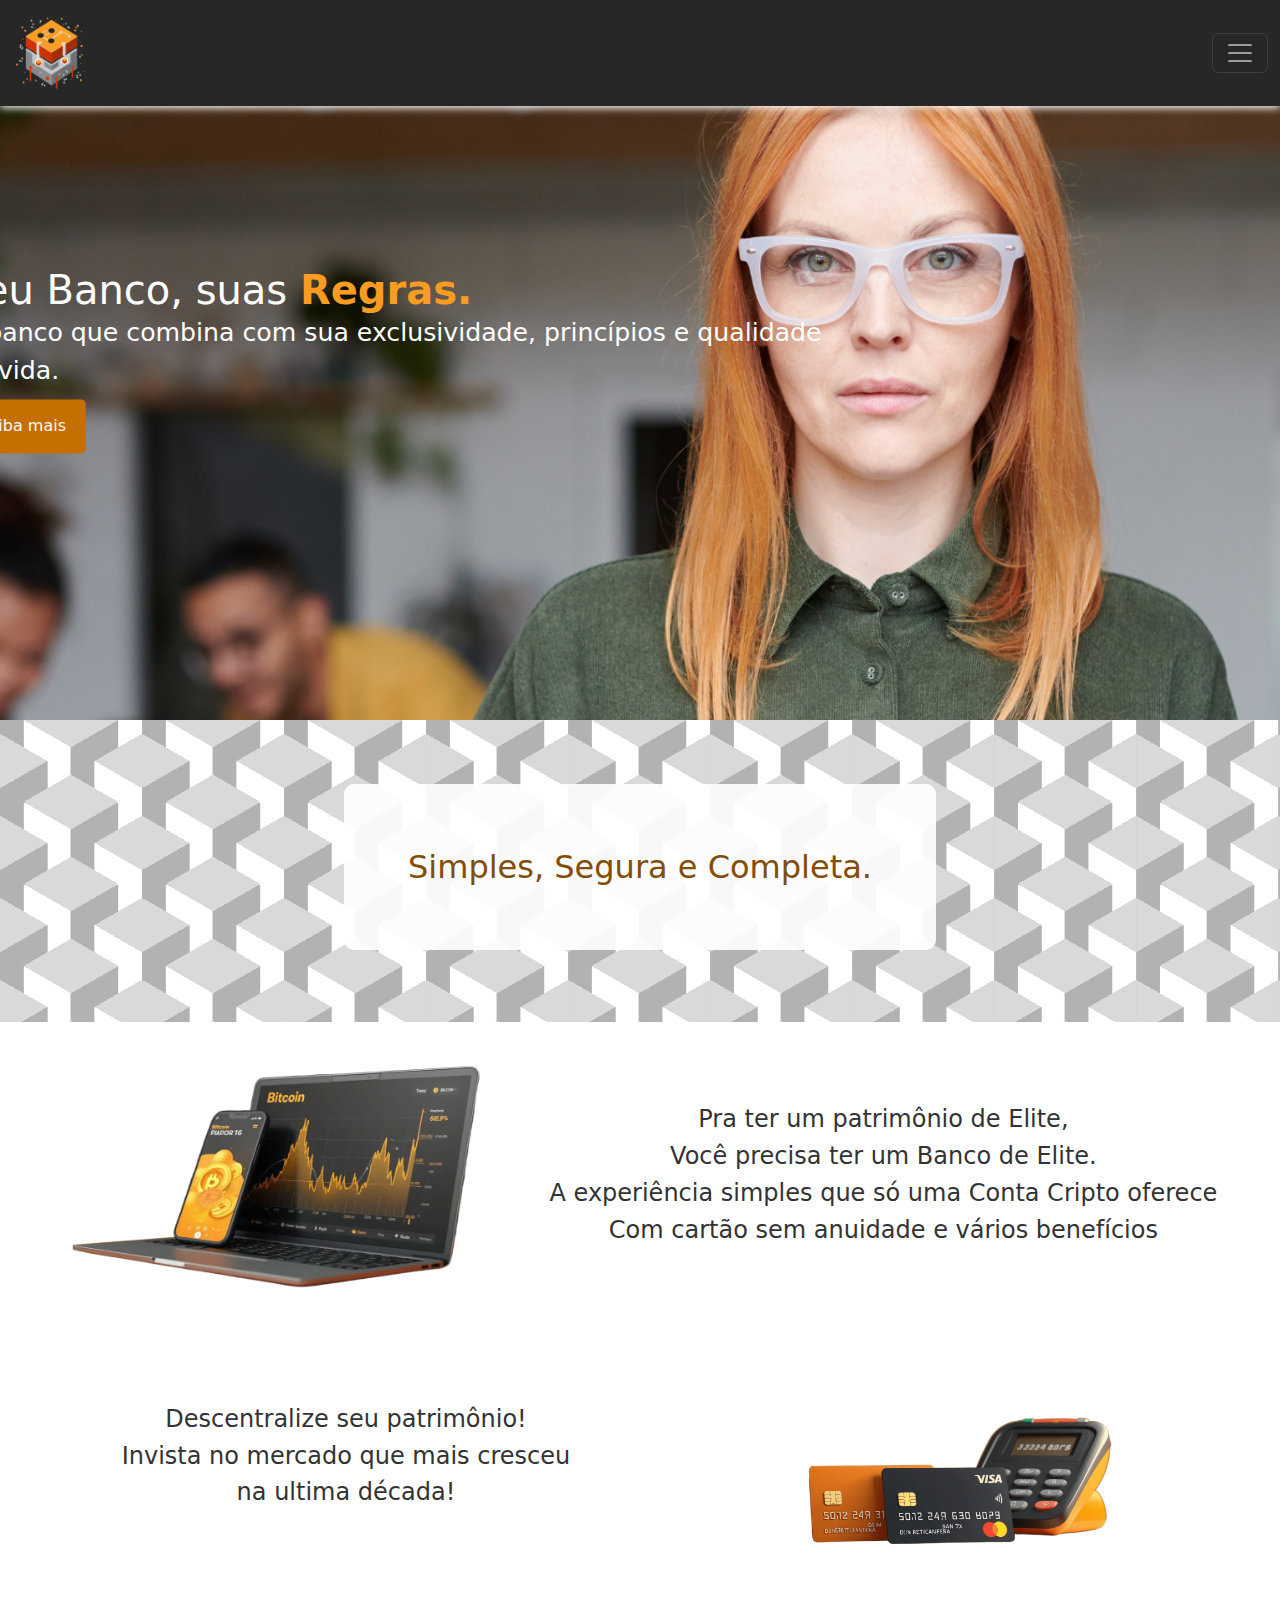
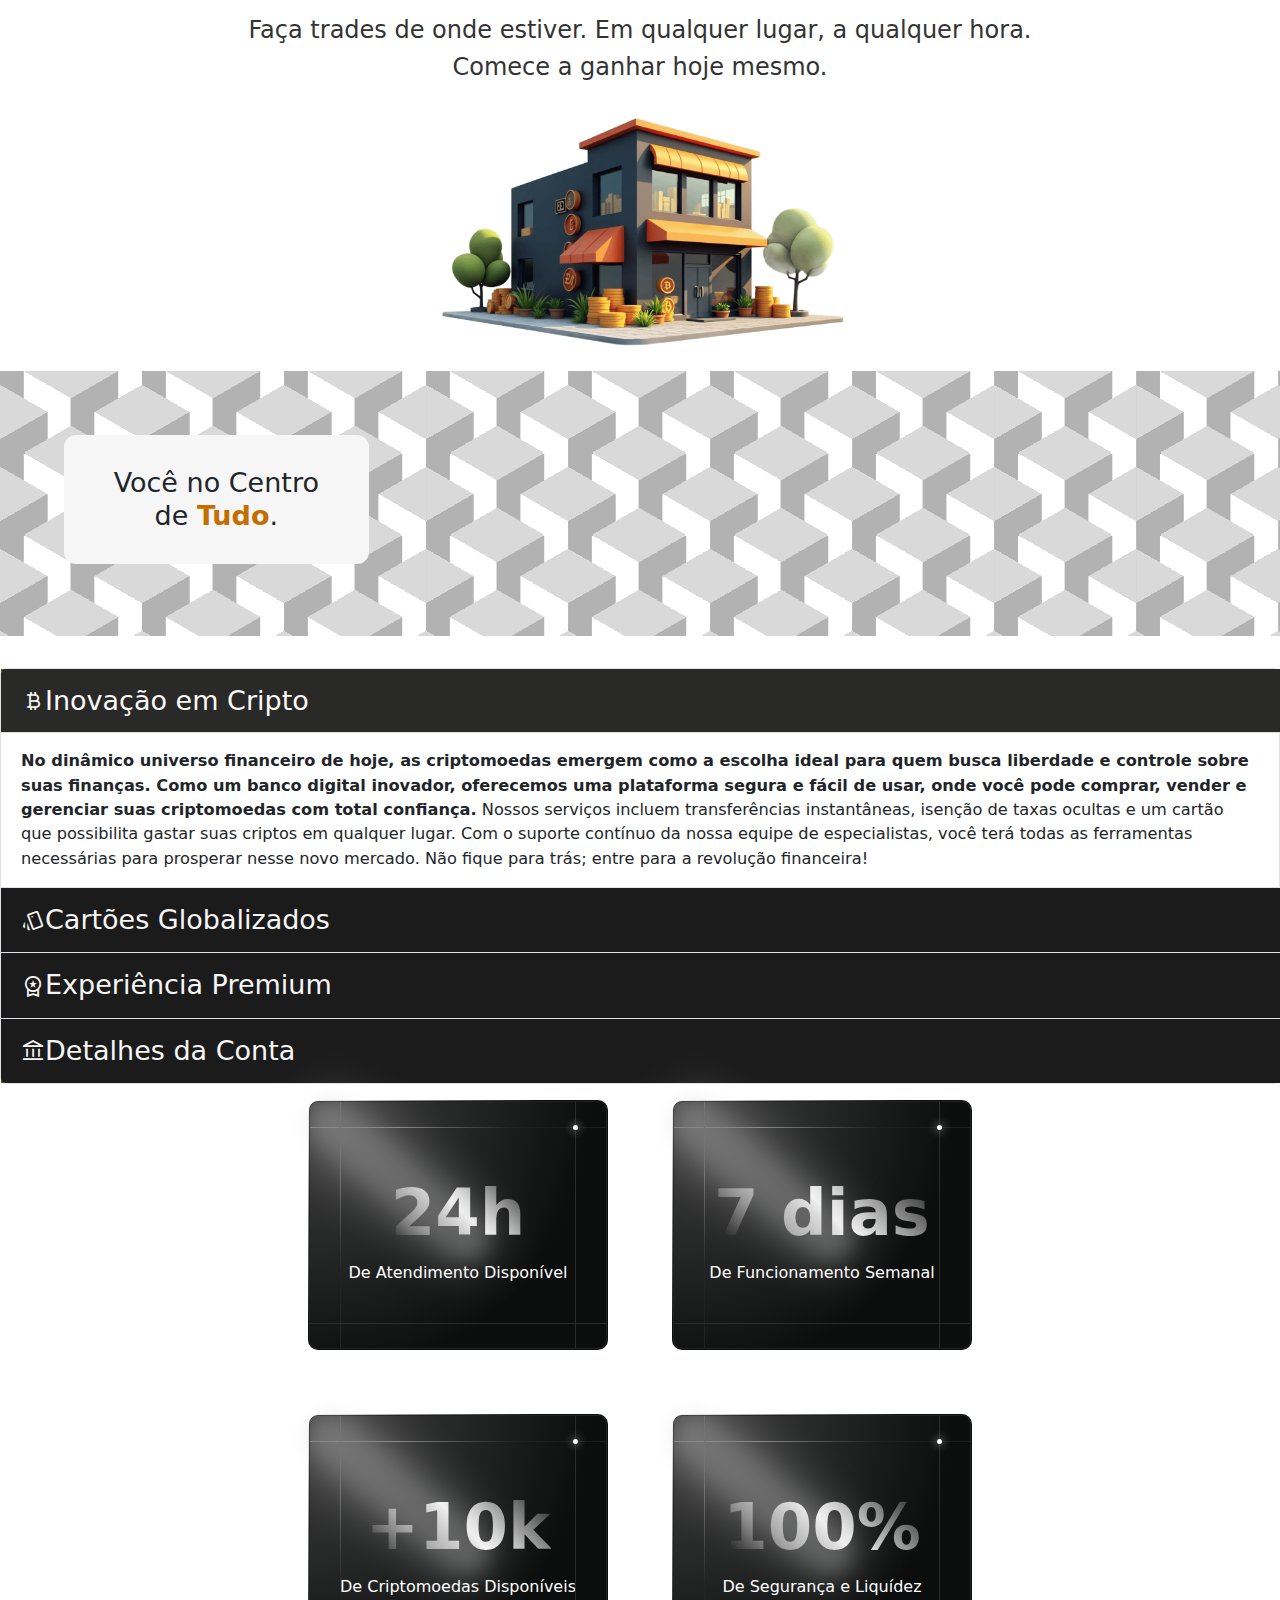
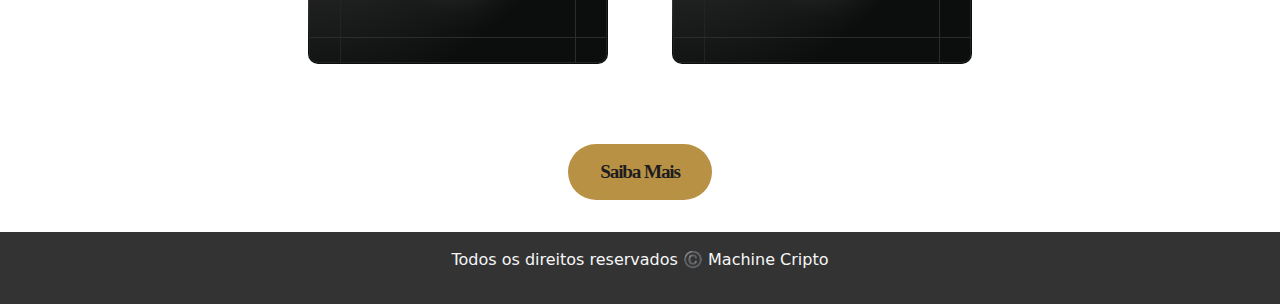
==== commit f9c4b37c: "Add files via upload" ====
--- a/Machine Cripto/index.html
+++ b/Machine Cripto/index.html
@@ -87,12 +87,25 @@
 
   <div class="sesson">
   
+
+ 
+
+  
+
     <div class="containerr"> <h1 class="mensagem">Simples, Segura e Completa.</h1> </div>
 
     <div class="divSEC">
       
-      <img src="./assets/Design sem nome (11).png" alt="Vantagens do Uso de Criptomoedas" class="foto1">
+      <img src="./assets/ImageSynthetic (2).png" alt="Vantagens do Uso de Criptomoedas" class="foto1">
       <div class="divSECText">
+
+
+
+
+
+
+
+        
         <h1 class="contain_t1">Pra ter um patrimônio de Elite,</h1>
         <h1 class="contain_t1">Você precisa ter um Banco de Elite.</h1>
         <h2 class="contain_t2">A experiência simples que só uma Conta Cripto oferece</h2>
@@ -116,9 +129,8 @@
       <img class="foto1" src="./assets/ImageSynthetic (3).png" alt="Exemplos de Empresas que Aceitam Criptomoedas">
       <div class="sessondiv">
         <div class="divSECText">
-          <h1 class="contain_t3">Para <strong class="palavraChave">Você</strong> que preza pela Exclusividade!</h1>
-          <h2 class="contain_t2">Aprovação <strong class="palavraChave">Alta</strong>, saques<strong class="palavraChave"> Rápidos.</strong>
-          </h2>
+          <h1 class="contain_t3">Faça trades de onde estiver. Em qualquer lugar, a qualquer hora.</h1>
+          <h2 class="contain_t2">Comece a ganhar hoje mesmo.</h2>
         </div>
     </div>
   </div>
--- a/Machine Cripto/styles.css
+++ b/Machine Cripto/styles.css
@@ -37,6 +37,8 @@
   background-color: rgba(255, 255, 255, 0.9); /* Fundo branco semitransparente */
 
 }
+
+
 
 .accordion {
   margin: 0 auto;
@@ -57,7 +59,7 @@
 
   .accordion {
     width: 95%;
-    margin-right: 20px;
+    margin-right: 200px;
     padding: 0;
   }
 
@@ -126,7 +128,7 @@
 }
 
 /* Ajustes para celulares */
-@media (max-width: 770px) {
+@media (max-width: 600px) {
   .mensagem {
     padding: 8vw; /* Aumenta o padding */
     font-size: 4vw; /* Aumenta o tamanho da fonte */
@@ -175,6 +177,262 @@
 
   button.banner-button{
     font-size: 1.9vh;
+    padding: 1rem;
+    margin-left: 11.5rem;
+
+  }
+
+  .accordion{
+    width: 90%;
+    margin-right: 3.7rem;
+
+  }
+}
+
+
+/* Ajustes para IPhone Pro Max */
+@media (min-width: 419px) and (max-width: 430px) {
+  .mensagem {
+    padding: 8vw; /* Aumenta o padding */
+    font-size: 4vw; /* Aumenta o tamanho da fonte */
+  }
+
+  h1.text1{
+    font-size: 32px;
+
+  }
+
+  .foto1{
+    width: 70%;
+  }
+
+  h1.contain_t1{
+    font-size: 3.4vh;
+  }
+
+  h2.contain_t2{
+    font-size: 2vh;
+  }
+
+  div.divSEC{
+    padding: 2rem;
+    gap: 3rem;
+  }
+
+  div.overlay{
+    padding: 6rem;
+    font-size: 1.5vh;
+    margin-left: 2.3rem;
+
+  }
+
+  h1.title-home{
+    font-size: 3vh;
+  }
+
+  p.p-home{
+    font-size: 1.7vh;
+  }
+
+  img.bannerInittt{
+    width: 250%;
+    margin-right: 100rem;
+    height: auto;
+  }
+
+  button.banner-button{
+    font-size: 1.9vh;
+    padding: 1rem;
+    margin-left: 11.7rem;
+  }
+
+  .accordion{
+    width: 90%;
+    margin-right: 3.7rem;
+
+  }
+}
+
+
+
+/* Ajustes para Iphone XR & !! */
+@media (min-width: 413px) and (max-width: 415px) {
+  .mensagem {
+    padding: 8vw; /* Aumenta o padding */
+    font-size: 4vw; /* Aumenta o tamanho da fonte */
+  }
+
+  h1.text1{
+    font-size: 32px;
+
+  }
+
+  .foto1{
+    width: 70%;
+  }
+
+  h1.contain_t1{
+    font-size: 3.4vh;
+  }
+
+  h2.contain_t2{
+    font-size: 2vh;
+  }
+
+  div.divSEC{
+    padding: 2rem;
+    gap: 3rem;
+  }
+
+  div.overlay{
+    padding: 6rem;
+    font-size: 1.5vh;
+  }
+
+  h1.title-home{
+    font-size: 3vh;
+  }
+
+  p.p-home{
+    font-size: 1.7vh;
+  }
+
+  img.bannerInittt{
+    width: 250%;
+    margin-right: 100rem;
+    height: auto;
+  }
+
+  button.banner-button{
+    font-size: 1.9vh;
+    padding: 1rem;
+    margin-left: 11.3rem;
+  }
+
+  .accordion{
+    width: 90%;
+    margin-right: 3.7rem;
+
+  }
+}
+
+
+/* Ajustes para Iphone PRO */
+@media (min-width: 389px) and (max-width: 395px) {
+  .mensagem {
+    padding: 8vw; /* Aumenta o padding */
+    font-size: 4vw; /* Aumenta o tamanho da fonte */
+  }
+
+  h1.text1{
+    font-size: 32px;
+
+  }
+
+  .foto1{
+    width: 70%;
+  }
+
+  h1.contain_t1{
+    font-size: 3.4vh;
+  }
+
+  h2.contain_t2{
+    font-size: 2vh;
+  }
+
+  div.divSEC{
+    padding: 2rem;
+    gap: 3rem;
+  }
+
+  div.overlay{
+    padding: 6rem;
+    font-size: 1.5vh;
+  }
+
+  h1.title-home{
+    font-size: 3vh;
+  }
+
+  p.p-home{
+    font-size: 1.7vh;
+  }
+
+  img.bannerInittt{
+    width: 250%;
+    margin-right: 100rem;
+    height: auto;
+  }
+
+  button.banner-button{
+    font-size: 1.9vh;
+    padding: 1rem;
+    margin-left: 11.1rem;
+  }
+
+  .accordion{
+    width: 90%;
+    margin-right: 3.7rem;
+
+  }
+}
+
+
+/* Ajustes para Iphone PRO */
+@media (min-width: 360px) and (max-width: 376px) {
+  .mensagem {
+    padding: 8vw; /* Aumenta o padding */
+    font-size: 4vw; /* Aumenta o tamanho da fonte */
+  }
+
+  h1.text1{
+    font-size: 32px;
+
+  }
+
+  .foto1{
+    width: 70%;
+  }
+
+  h1.contain_t1{
+    font-size: 3.4vh;
+  }
+
+  h2.contain_t2{
+    font-size: 2vh;
+  }
+
+  div.divSEC{
+    padding: 2rem;
+    gap: 3rem;
+  }
+
+  div.overlay{
+    padding: 6rem;
+    font-size: 1.5vh;
+    margin-left: 1.6rem;
+
+  }
+
+  h1.title-home{
+    font-size: 3vh;
+  }
+
+  p.p-home{
+    font-size: 1.7vh;
+  }
+
+  img.bannerInittt{
+    width: 250%;
+    margin-right: 100rem;
+    height: auto;
+  }
+
+  button.banner-button{
+    font-size: 1.9vh;
+    padding: 1.2rem;
+    margin-left: 9.7rem;
   }
 
   .accordion{
@@ -494,7 +752,12 @@
 }
 
 @media (max-width: 600px) {
-
+  section.session_rright{
+    margin-top: 2rem;
+    display: flex;
+    margin-left: 1rem;
+  }
+}
   @media (max-width: 600px) {
     section.session_right {
       display: flex;
@@ -511,8 +774,10 @@
       width: 100%; /* Faz os componentes ocuparem toda a largura disponível */
       max-width: 600px; /* Limita a largura dos componentes, se necessário */
     }
-  }
+
+    
   
+
 
   header, footer {
     padding: 1rem;
@@ -579,7 +844,7 @@
     padding: 1.9rem;
     align-items: flex-start;
   }
-
+  
   .accordion-button {
     font-size: 0.9rem; /* Ajusta o tamanho da fonte para celulares */
     padding: 0.75rem; /* Reduz o preenchimento para mais espaço */
@@ -1970,16 +2235,16 @@
   }
   
   .accordion-button:not(.collapsed) {
-      /
+      
       color: #fff; 
       &:not(.collapsed) {
-        color: rgb(0, 0, 0);
-        background-color: rgb(179, 116, 33);
+        color: rgb(252, 249, 249);
+        background-color: rgb(41, 41, 40);
         box-shadow: gold;
       }
     
       &::after {
-
+        
         flex-shrink: 0;
         height: var(--#333 ){$prefix}accordion-btn-icon-width);
         margin-left: auto;
@@ -2034,3 +2299,44 @@
   'opsz' 40
 }
 
+..accordion-button::after{
+  
+}
+/* 
+.accordion {
+  --bs-accordion-color: var(--bs-body-color);
+  --bs-accordion-bg: var(--bs-body-bg);
+  --bs-accordion-transition: color 0.15s ease-in-out, background-color 0.15s ease-in-out, border-color 0.15s ease-in-out, box-shadow 0.15s ease-in-out, border-radius 0.15s ease;
+  --bs-accordion-border-color: var(--bs-border-color);
+  --bs-accordion-border-width: var(--bs-border-width);
+  --bs-accordion-border-radius: var(--bs-border-radius);
+  --bs-accordion-inner-border-radius: calc(var(--bs-border-radius) -(var(--bs-border-width)));
+  --bs-accordion-btn-padding-x: 1.25rem;
+  --bs-accordion-btn-padding-y: 1rem;
+  --bs-accordion-btn-color: var(--bs-body-color);
+  --bs-accordion-btn-bg: var(--bs-accordion-bg);
+  --bs-accordion-btn-icon: url(data:image/svg+xml,%3csvg xmlns='http://www.w3.org/2000/svg' viewBox='0 0 16 16' fill='none' stroke='%23212529' stroke-linecap='round' stroke-linejoin='round'%3e%3cpath d='M2 5L8 11L14 5'/%3e%3c/svg%3e);
+  --bs-accordion-btn-icon-width: 1.25rem;
+  --bs-accordion-btn-icon-transform: rotate(-180deg);
+  --bs-accordion-btn-icon-transition: transform 0.2s ease-in-out;
+  --bs-accordion-btn-active-icon: url(data:image/svg+xml,%3csvg xmlns='http://www.w3.org/2000/svg' viewBox='0 0 16 16' fill='none' stroke='%23052c65' stroke-linecap='round' stroke-linejoin='round'%3e%3cpath d='M2 5L8 11L14 5'/%3e%3c/svg%3e);
+  --bs-accordion-btn-focus-box-shadow: 0 0 0 0.25rem rgb(255, 255, 255);
+  --bs-accordion-body-padding-x: 1.25rem;
+  --bs-accordion-body-padding-y: 1rem;
+  --bs-accordion-active-color: var(--bs-primary-text-emphasis);
+  --bs-accordion-active-bg: var(--bs-primary-bg-subtle);
+}
+   */
+
+   .accordion .accordion-button:focus {
+    box-shadow: 0 0 0 0.1rem rgb(255, 79, 10); /* Sombra ao focar */
+  }
+
+  .accordion .accordion-button::after {
+    content: url(data:image/svg+xml,%3csvg xmlns='http://www.w3.org/2000/svg' viewBox='0 0 16 16' fill='none' stroke='%23212529' stroke-linecap='round' stroke-linejoin='round'%3e%3cpath d='M2 5L8 11L14 5'/%3e%3c/svg%3e); /* Ícone do botão */
+    transition: transform 0.2s ease-in-out; /* Transição para a transformação */
+  }
+
+  .accordion .accordion-button.active::after {
+    transform: rotate(180deg); /* Rotação do ícone ativo */
+  }